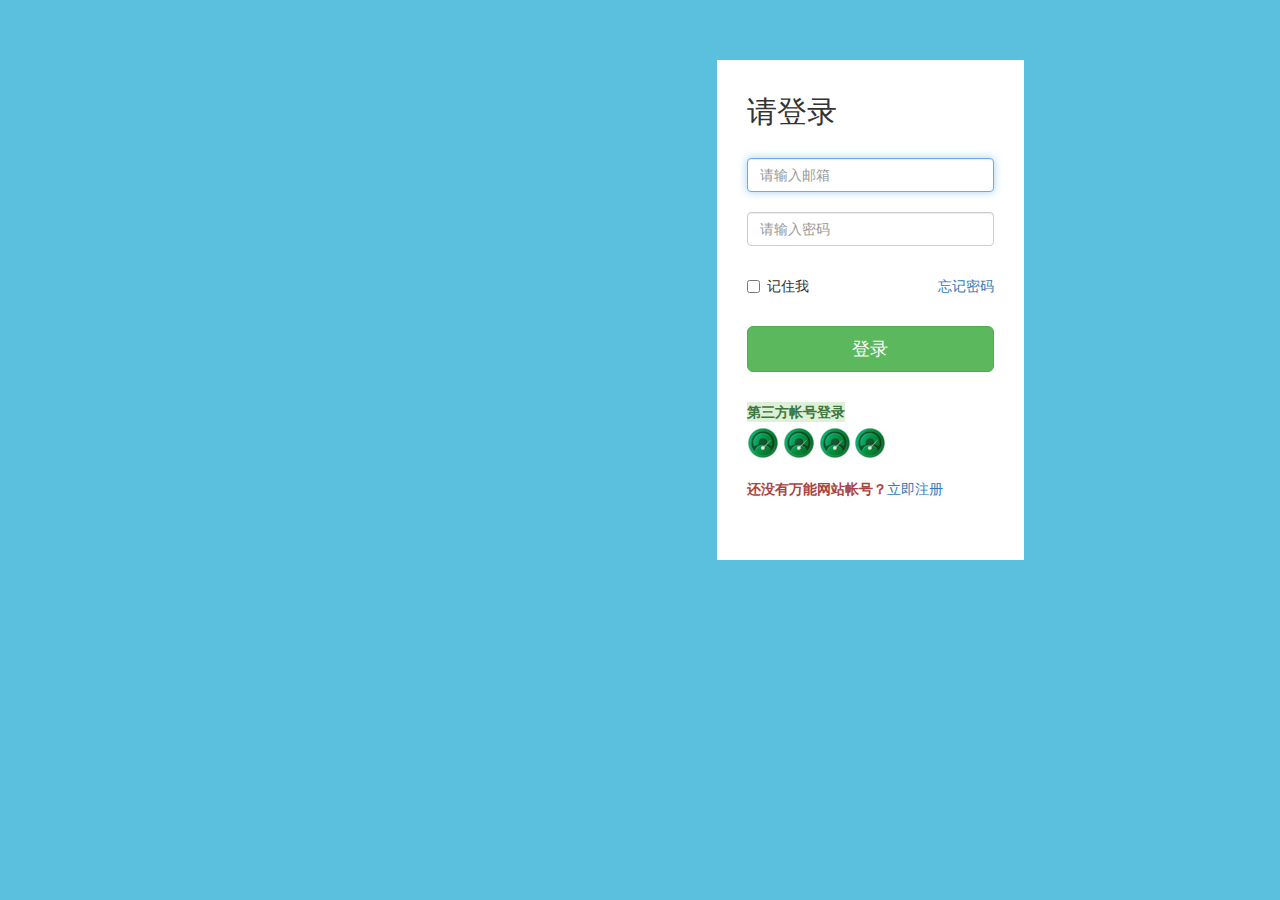
==== powerSite/WebContent/index.html @ 127a31e0 "万能网站项目" ====
<!DOCTYPE html>
<html>
<head>
<meta charset="UTF-8">
<link rel="icon" href="assets/favico.ico">
<link rel="stylesheet" href="assets/bootstrap/css/bootstrap.min.css">
<title>万能网站</title>
<style type="text/css">
	.form-signin {
  max-width: 330px;
  padding: 15px;
  margin: 0 auto;
}
	body{
/* 	  background: url(assets/Penguins.jpg); */
		background:#5bc0de;
		height:80%;
	}
	.container{
		margin-top:60px;
		background:#ffffff;
		width:30%;
		height:500px;
		float:right;
	}
</style>
</head>
<body>
	<div class="main" style="width:80%;">
		<div class="container">
			<form class="form-signin">
				<h2>请登录</h2>
				</br>
				<input type="email" class="form-control" id="loginEmail" placeholder="请输入邮箱" required="required" autofocus="autofocus" >
				</br>
				<input type="password" class="form-control" id="loginPassword" placeholder="请输入密码" required="required">
				</br>
				<div class="checkbox">
					<label>
						<input type="checkbox" value="记住我">记住我
					</label>
					<a href="#" style="float: right;">忘记密码</a>
				</div>
				</br>
				<button class="btn btn-lg btn-success btn-block" type="submit">登录</button>
			</form>
			<div class="form-signin">
				<label class="bg-success text-success">第三方帐号登录</label></br>
				<img alt="新浪微博" src="assets/favico.ico">
				<img alt="百度账号" src="assets/favico.ico">
				<img alt="腾讯QQ" src="assets/favico.ico">
				<img alt="github账号" src="assets/favico.ico"></br></br>
				<label class="text-danger">还没有万能网站帐号？</label><a href="#">立即注册</a>
			</div>
		</div>
	</div>
</body>
<script type="text/javascript" src="assets/jquery/jquery-1.8.0.min.js"></script>
<script type="text/javascript" src="assets/bootstrap/js/bootstrap.min.js"></script>
</html>
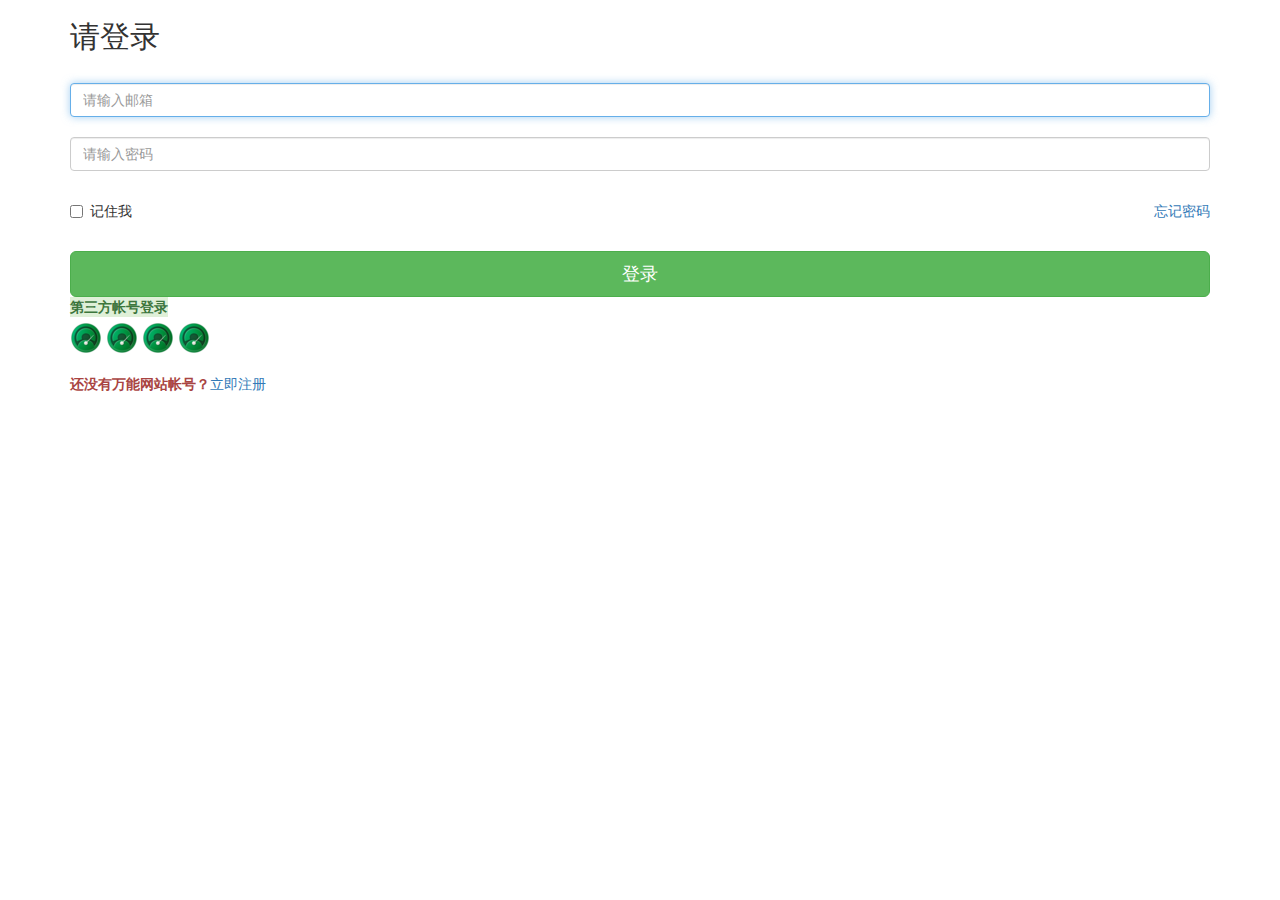
==== commit 14648484: "修改首页中登录注册面板" ====
--- a/powerSite/WebContent/index.html
+++ b/powerSite/WebContent/index.html
@@ -2,32 +2,16 @@
 <html>
 <head>
 <meta charset="UTF-8">
+<meta http-equiv="X-UA-Compatible" content="IE=edge">
+<meta name="viewport" content="width=device-width, initial-scale=1">
 <link rel="icon" href="assets/favico.ico">
 <link rel="stylesheet" href="assets/bootstrap/css/bootstrap.min.css">
+<link rel="stylesheet" href="views/css/index.css">
 <title>万能网站</title>
-<style type="text/css">
-	.form-signin {
-  max-width: 330px;
-  padding: 15px;
-  margin: 0 auto;
-}
-	body{
-/* 	  background: url(assets/Penguins.jpg); */
-		background:#5bc0de;
-		height:80%;
-	}
-	.container{
-		margin-top:60px;
-		background:#ffffff;
-		width:30%;
-		height:500px;
-		float:right;
-	}
-</style>
 </head>
 <body>
-	<div class="main" style="width:80%;">
-		<div class="container">
+	<div class="container">
+		<div class=" loginframe">
 			<form class="form-signin">
 				<h2>请登录</h2>
 				</br>
@@ -42,7 +26,7 @@
 					<a href="#" style="float: right;">忘记密码</a>
 				</div>
 				</br>
-				<button class="btn btn-lg btn-success btn-block" type="submit">登录</button>
+				<button class="btn btn-lg btn-success btn-block" type="submit111" onclick="login();return false;">登录</button>
 			</form>
 			<div class="form-signin">
 				<label class="bg-success text-success">第三方帐号登录</label></br>
@@ -50,11 +34,35 @@
 				<img alt="百度账号" src="assets/favico.ico">
 				<img alt="腾讯QQ" src="assets/favico.ico">
 				<img alt="github账号" src="assets/favico.ico"></br></br>
-				<label class="text-danger">还没有万能网站帐号？</label><a href="#">立即注册</a>
+				<label class="text-danger">还没有万能网站帐号？</label><a href="#" onclick="toRegister()">立即注册</a>
 			</div>
 		</div>
+		<div class="registerframe" style="display: none;">
+			<form class="form-signin ">
+				<h2>请注册</h2>
+				</br>
+				<input type="email" class="form-control" id="loginEmail" placeholder="请输入邮箱" required="required" autofocus="autofocus" >
+				</br>
+				<input type="password" class="form-control" id="loginPassword" placeholder="请输入密码" required="required">
+				</br>
+				<input type="password" class="form-control" id="loginPassword" placeholder="请确认密码" required="required">
+				</br>
+				<button class="btn btn-lg btn-success btn-block" type="submit">注册</button>
+			</form>
+			<div class="form-signin">
+				<label class="text-danger">已有帐号？</label><a href="#" onclick="toLogin()">马上登录</a>
+			</div>
+		</div>
+		<!-- <div class="footer row">
+			<ul>
+				<li>关于万能网站</li>
+				<li>友情链接</li>
+				<li>联系方式</li>
+			</ul>
+		</div> -->
 	</div>
 </body>
-<script type="text/javascript" src="assets/jquery/jquery-1.8.0.min.js"></script>
+<script type="text/javascript" src="assets/jquery/jquery-1.9.1.min.js"></script>
 <script type="text/javascript" src="assets/bootstrap/js/bootstrap.min.js"></script>
+<script type="text/javascript" src="index.js"></script>
 </html>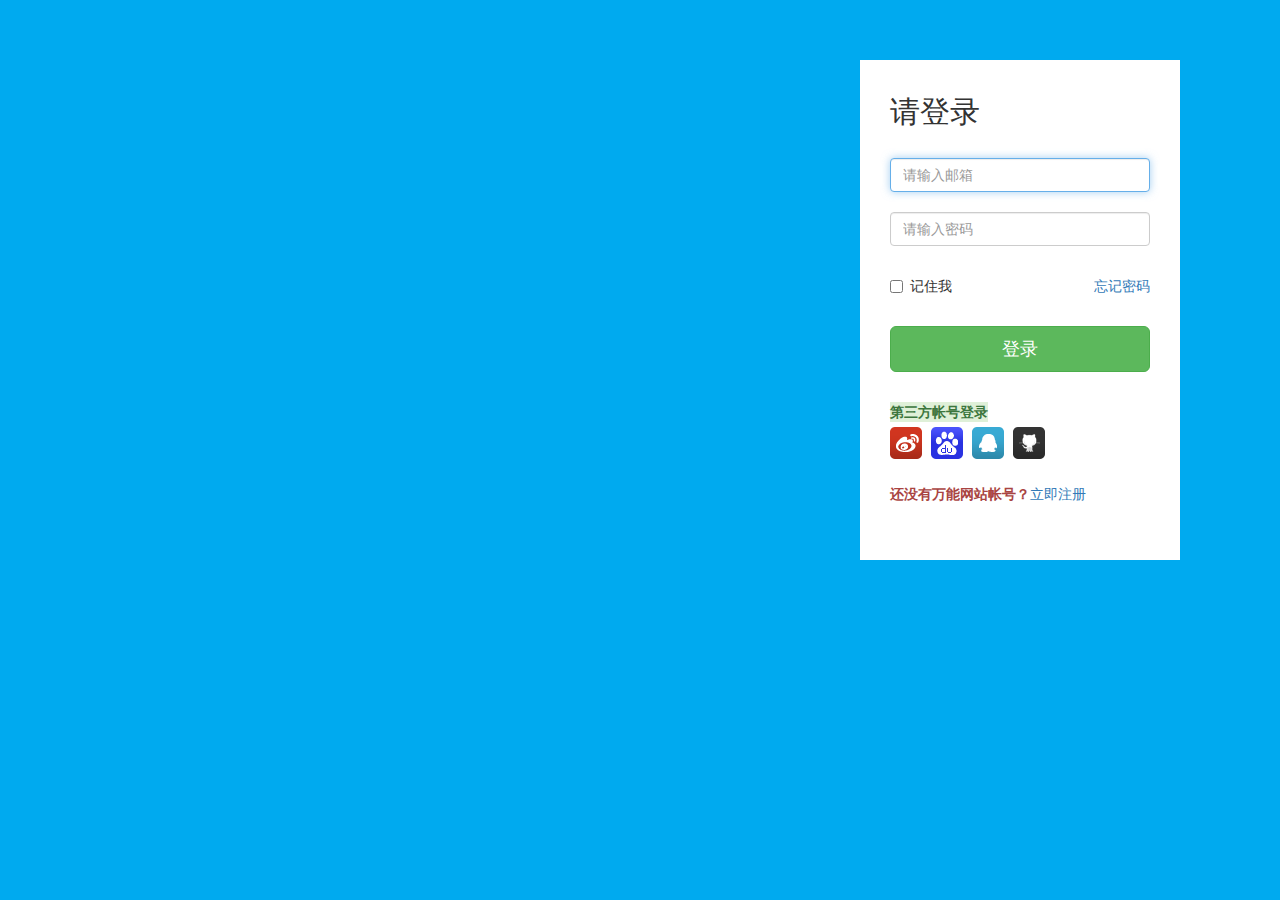
==== commit 23f3818a: "万能网站首页内容修改，利用一张图片，整出多个图标，其实就是利用了坐标位置" ====
--- a/powerSite/WebContent/index.html
+++ b/powerSite/WebContent/index.html
@@ -30,10 +30,10 @@
 			</form>
 			<div class="form-signin">
 				<label class="bg-success text-success">第三方帐号登录</label></br>
-				<img alt="新浪微博" src="assets/favico.ico">
-				<img alt="百度账号" src="assets/favico.ico">
-				<img alt="腾讯QQ" src="assets/favico.ico">
-				<img alt="github账号" src="assets/favico.ico"></br></br>
+				<a href="http://www.sina.com.cn/" class="sina" target="_blank"></a>
+				<a href="http://www.baidu.com/" class="baidu" target="_blank"></a>
+				<a href="http://www.qq.com/" class="qq" target="_blank"></a>
+				<a href="https://github.com/login/oauth/authorize?client_id=4bceac0b4d39cf045157&redirect_uri=https%3A%2F%2Fpassport.csdn.net%2Faccount%2Flogin%3Foauth_provider%3DGitHubProvider" class="github" target="_blank"></a></br></br>
 				<label class="text-danger">还没有万能网站帐号？</label><a href="#" onclick="toRegister()">立即注册</a>
 			</div>
 		</div>
--- a/powerSite/WebContent/views/css/index.css
+++ b/powerSite/WebContent/views/css/index.css
@@ -0,0 +1,65 @@
+@CHARSET "UTF-8";
+	.form-signin {
+  max-width: 330px;
+  padding: 15px;
+  margin: 0 auto;
+}
+	body{
+/* 	  background: url(assets/Penguins.jpg); */
+/* 		background:#5bc0de; */
+		background-image: url("../../assets/main_bg.png");
+		height:80%;
+	}
+	.container{
+		margin-top:60px;
+		margin-right:100px;
+		background:#ffffff;
+		width:25%;
+		height:500px;
+		float:right;
+	}
+	.footer{
+/* 		margin-top: 10px; */
+/* 		float: right; */
+	}
+.sina{
+	background-position: 0 0;
+	display: inline-block;
+	background-image: url("../../assets/login-third-party.png");
+	background-repeat: no-repeat;
+	margin-right: 5px;
+	width: 32px;
+	height: 32px;
+}
+
+.baidu{
+	background-position: -74px 0;
+	display: inline-block;
+	background-image: url("../../assets/login-third-party.png");
+	background-repeat: no-repeat;
+	margin-right: 5px;
+	width: 32px;
+	height: 32px;
+	
+}
+
+.qq{
+	background-position: -112px 0;
+	display: inline-block;
+	background-image: url("../../assets/login-third-party.png");
+	background-repeat: no-repeat;
+	margin-right: 5px;
+	width: 32px;
+	height: 32px;
+	
+}
+
+.github{
+	background-position: -186px 0;
+	display: inline-block;
+	background-image: url("../../assets/login-third-party.png");
+	background-repeat: no-repeat;
+	margin-right: 5px;
+	width: 32px;
+	height: 32px;	
+}